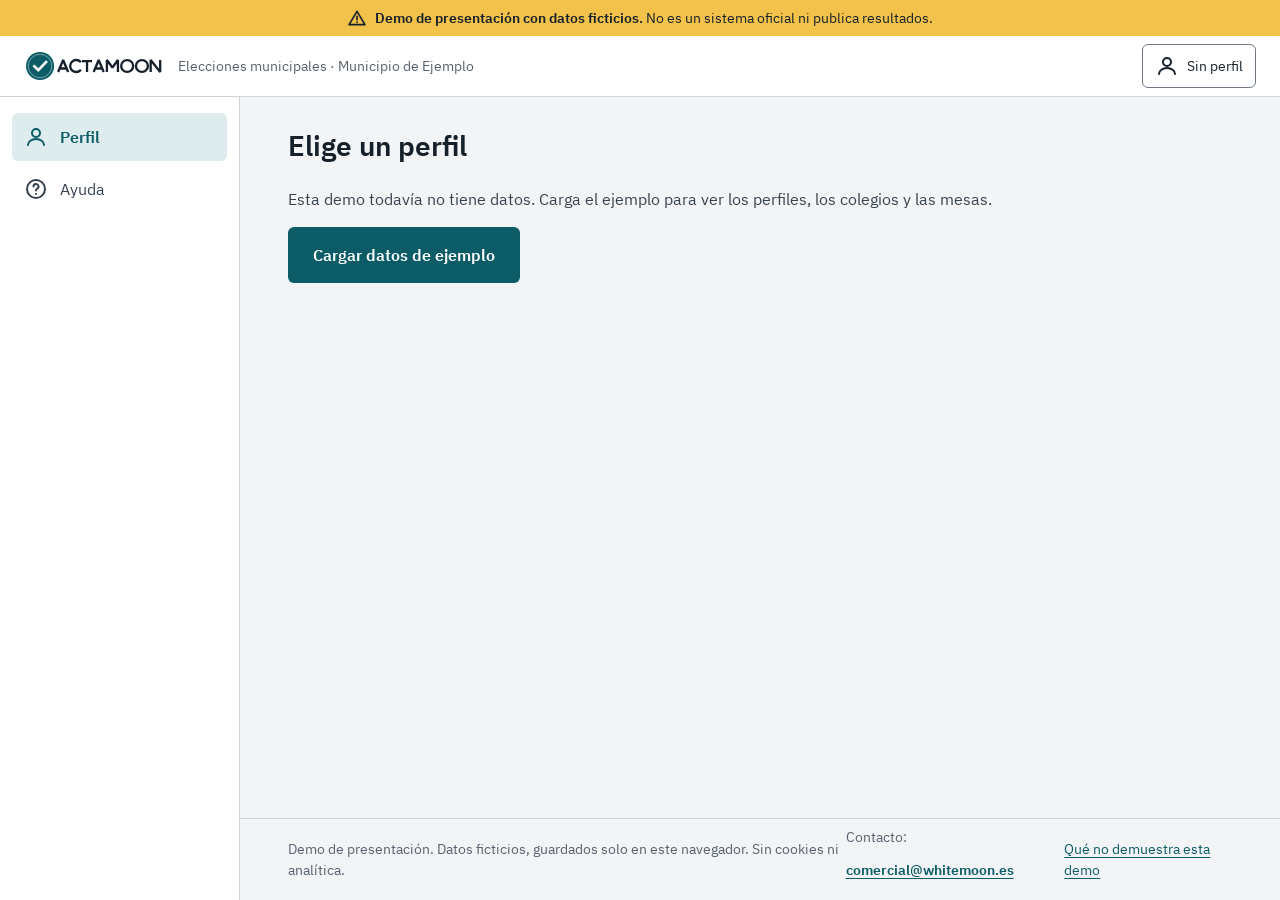
==== index.html @ 0bf652e7 "Fase 5: uso sin conexión con Service Worker y manifest, y avisos de conexión y de versión nueva Co-A" ====
<!doctype html>
<html lang="es">
<head>
  <meta charset="utf-8">
  <meta name="viewport" content="width=device-width, initial-scale=1, viewport-fit=cover">
  <meta http-equiv="Content-Security-Policy" content="default-src 'self'; img-src 'self' blob: data:; object-src 'none'; base-uri 'none'; form-action 'none'">
  <meta name="robots" content="noindex, nofollow">
  <meta name="referrer" content="no-referrer">
  <meta name="description" content="ACTAMOON: demo de presentación con datos ficticios. No es un sistema oficial ni publica resultados.">
  <meta name="theme-color" content="#ffffff">
  <title>ACTAMOON (demo)</title>
  <link rel="icon" type="image/svg+xml" href="assets/icons/actamoon-favicon.svg">
  <link rel="apple-touch-icon" href="assets/icons/apple-touch-icon.png">
  <link rel="manifest" href="manifest.webmanifest">
  <link rel="preload" href="assets/fonts/IBMPlexSans-Regular-Latin1.woff2" as="font" type="font/woff2" crossorigin>
  <link rel="preload" href="assets/fonts/IBMPlexSans-SemiBold-Latin1.woff2" as="font" type="font/woff2" crossorigin>
  <link rel="stylesheet" href="assets/css/tokens.css">
  <link rel="stylesheet" href="assets/css/app.css">
  <link rel="modulepreload" href="js/actas.js">
  <link rel="modulepreload" href="js/auditoria.js">
  <link rel="modulepreload" href="js/config.js">
  <link rel="modulepreload" href="js/consolidado.js">
  <link rel="modulepreload" href="js/contacto.js">
  <link rel="modulepreload" href="js/datos-ejemplo.js">
  <link rel="modulepreload" href="js/db.js">
  <link rel="modulepreload" href="js/documentos.js">
  <link rel="modulepreload" href="js/foto.js">
  <link rel="modulepreload" href="js/hash.js">
  <link rel="modulepreload" href="js/offline.js">
  <link rel="modulepreload" href="js/pdf.js">
  <link rel="modulepreload" href="js/permisos.js">
  <link rel="modulepreload" href="js/ui.js">
  <link rel="modulepreload" href="js/validaciones.js">
  <link rel="modulepreload" href="js/vistas/acta.js">
  <link rel="modulepreload" href="js/vistas/auditoria.js">
  <link rel="modulepreload" href="js/vistas/foto-campo.js">
  <link rel="modulepreload" href="js/vistas/panel.js">
  <link rel="modulepreload" href="js/vistas/reclamacion.js">
  <link rel="modulepreload" href="js/vistas/validacion.js">
  <link rel="modulepreload" href="js/vistas/comun.js">
  <link rel="modulepreload" href="js/vistas/inicio.js">
  <link rel="modulepreload" href="js/vistas/mesas.js">
  <link rel="modulepreload" href="js/vistas/organizacion.js">
  <link rel="modulepreload" href="js/vistas/ayuda.js">
  <script type="module" src="js/app.js"></script>
</head>
<body>
  <a class="salto" href="#contenido">Saltar al contenido</a>

  <p class="banner" role="note">
    <svg class="icono" viewBox="0 0 24 24" aria-hidden="true" focusable="false"><path d="M12 4 2.5 20h19z M12 10v4 M12 17h.01"/></svg>
    <span><strong>Demo de presentación con datos ficticios.</strong> No es un sistema oficial ni publica resultados.</span>
  </p>

  <header class="cabecera">
    <a class="marca" href="#/">
      <img src="assets/img/actamoon-logo.svg" alt="ACTAMOON" width="275" height="64">
    </a>
    <span class="cabecera__ambito" id="ambito"></span>
    <a class="cabecera__perfil" id="perfil-activo" href="#/"></a>
  </header>

  <nav class="nav" aria-label="Principal">
    <ul id="nav-lista" role="list"></ul>
  </nav>

  <main id="contenido" tabindex="-1">
    <noscript><p class="vista">ACTAMOON necesita JavaScript para funcionar.</p></noscript>
  </main>
  <div id="avisos" class="avisos" role="status" aria-live="polite"></div>

  <footer class="pie">
    <p>Demo de presentación. Datos ficticios, guardados solo en este navegador. Sin cookies ni analítica.</p>
    <p class="pie__contacto" id="pie-contacto" hidden></p>
    <p><a href="#/ayuda">Qué no demuestra esta demo</a></p>
  </footer>

  <dialog id="dialogo" class="dialogo" aria-labelledby="dialogo-titulo" aria-describedby="dialogo-texto">
    <h2 id="dialogo-titulo"></h2>
    <p id="dialogo-texto"></p>
    <div class="dialogo__acciones">
      <button type="button" class="boton boton--secundario" id="dialogo-no" autofocus>Cancelar</button>
      <button type="button" class="boton boton--peligro" id="dialogo-si"></button>
    </div>
  </dialog>
</body>
</html>
---- assets/css/tokens.css ----
/* Tokens de ACTAMOON: tinta + petroleo.
   scripts/verifica-contraste.py lee los colores de este archivo: si se anade
   un par texto/fondo nuevo, hay que anadirlo alli. */

@font-face {
  font-family: "IBM Plex Sans";
  font-style: normal;
  font-weight: 400;
  font-display: swap;
  src: url("../fonts/IBMPlexSans-Regular-Latin1.woff2") format("woff2");
}

@font-face {
  font-family: "IBM Plex Sans";
  font-style: normal;
  font-weight: 600;
  font-display: swap;
  src: url("../fonts/IBMPlexSans-SemiBold-Latin1.woff2") format("woff2");
}

@font-face {
  font-family: "IBM Plex Mono";
  font-style: normal;
  font-weight: 400;
  font-display: swap;
  src: url("../fonts/IBMPlexMono-Regular-Latin1.woff2") format("woff2");
}

:root {
  /* Fondos */
  --bg: #f3f4f6;
  --surface: #ffffff;
  --surface-2: #e8ebef;

  /* Texto */
  --ink: #16202b;
  --ink-2: #37424f;
  --muted: #56616f;

  /* Lineas: --line es decorativa, --line-strong delimita controles (3:1) */
  --line: #cfd4db;
  --line-strong: #6f7986;

  /* Acento */
  --accent: #0b5c66;
  --accent-hover: #08474f;
  --accent-tint: #dfecee;

  /* Sobre tinta (cabecera y barra inferior) */
  --on-dark: #f3f4f6;
  --on-dark-muted: #b7c0cb;
  --accent-on-dark: #8fd0d8;

  /* Aviso de demo */
  --aviso: #f2c24b;

  /* Estados: siempre con icono y texto, nunca solo color */
  --ok: #1c6b3c;
  --ok-tint: #e1f0e6;
  --pend: #7a4a00;
  --pend-tint: #faedd2;
  --err: #a1261d;
  --err-hover: #7f1d16;
  --err-tint: #fae5e2;

  /* Barras del panel: las candidaturas se distinguen por tono y trama */
  --serie-1: #16202b;
  --serie-2: #56616f;
  --serie-3: #6f7986;

  /* Tipografia */
  --font-sans: "IBM Plex Sans", system-ui, -apple-system, "Segoe UI", Roboto, Arial, sans-serif;
  --font-mono: "IBM Plex Mono", ui-monospace, Consolas, "Courier New", monospace;
  --text-xs: 0.8125rem;
  --text-sm: 0.875rem;
  --text-md: 1rem;
  --text-lg: 1.125rem;
  --text-xl: 1.375rem;
  --text-2xl: 1.75rem;

  /* Espaciado */
  --s-1: 0.25rem;
  --s-2: 0.5rem;
  --s-3: 0.75rem;
  --s-4: 1rem;
  --s-6: 1.5rem;
  --s-8: 2rem;
  --s-12: 3rem;

  /* Forma */
  --radius-sm: 4px;
  --radius: 6px;
  --control: 3.5rem; /* alto de boton: 56px */

  /* Capas */
  --z-banner: 10;
  --z-nav: 20;
}
---- assets/css/app.css ----
/* ACTAMOON: movil primero. El escritorio empieza en 64rem (1024px). */

*,
*::before,
*::after {
  box-sizing: border-box;
}

/* Un display puesto por clase anularia el atributo hidden: aqui manda siempre. */
[hidden] {
  display: none !important;
}

html {
  -webkit-text-size-adjust: 100%;
  text-size-adjust: 100%;
  /* Que el foco no quede tapado por el banner ni por la barra inferior. */
  scroll-padding: 4.5rem 0 calc(5rem + env(safe-area-inset-bottom));
}

body {
  --nav-alto: 4rem;
  margin: 0;
  min-height: 100dvh;
  display: flex;
  flex-direction: column;
  padding-bottom: calc(var(--nav-alto) + env(safe-area-inset-bottom));
  background: var(--bg);
  color: var(--ink-2);
  font-family: var(--font-sans);
  font-size: var(--text-md);
  line-height: 1.5;
}

h1,
h2 {
  margin: 0;
  color: var(--ink);
  font-weight: 600;
  line-height: 1.2;
  text-wrap: balance;
}

h1 {
  font-size: var(--text-2xl);
}

h3 {
  margin: 0;
  color: var(--ink);
  font-size: var(--text-md);
  font-weight: 600;
}

h2 {
  font-size: var(--text-lg);
}

p,
ul,
dl,
dd {
  margin: 0;
}

ul[role="list"] {
  padding: 0;
  list-style: none;
}

a {
  color: var(--accent);
  text-underline-offset: 0.2em;
}

a:hover {
  color: var(--accent-hover);
}

:focus-visible {
  outline: 3px solid var(--accent);
  outline-offset: 2px;
}

/* El titulo recibe el foco al cambiar de vista; no es un control. */
h1:focus {
  outline: none;
}

.icono {
  flex: none;
  width: 1.5rem;
  height: 1.5rem;
  fill: none;
  stroke: currentColor;
  stroke-width: 2;
  stroke-linecap: round;
  stroke-linejoin: round;
}

.oculto {
  position: absolute;
  width: 1px;
  height: 1px;
  overflow: hidden;
  clip-path: inset(50%);
  white-space: nowrap;
}

.salto {
  position: absolute;
  left: var(--s-2);
  top: -6rem;
  z-index: calc(var(--z-nav) + 1);
  padding: var(--s-3) var(--s-4);
  background: var(--surface);
  color: var(--ink);
  font-weight: 600;
}

.salto:focus {
  top: var(--s-2);
}

/* ---- Banner de demo: siempre a la vista ---------------------------------- */

.banner {
  position: sticky;
  top: 0;
  z-index: var(--z-banner);
  display: flex;
  align-items: center;
  justify-content: center;
  gap: var(--s-2);
  padding: var(--s-2) var(--s-4);
  padding-top: calc(var(--s-2) + env(safe-area-inset-top));
  background: var(--aviso);
  color: var(--ink);
  font-size: var(--text-xs);
  line-height: 1.35;
}

.banner .icono {
  width: 1.25rem;
  height: 1.25rem;
}

/* ---- Cabecera ------------------------------------------------------------- */

.cabecera {
  display: flex;
  align-items: center;
  gap: var(--s-4);
  padding: var(--s-2) var(--s-4);
  border-bottom: 1px solid var(--line);
  background: var(--surface);
  color: var(--ink);
}

/* El logo es para fondo claro: rotulo en tinta y sello en petroleo. */
.marca {
  display: flex;
  flex: none;
  align-items: center;
  min-height: 2.75rem;
}

.marca img {
  display: block;
  width: auto;
  height: 1.75rem;
}

.cabecera__ambito {
  display: none;
  color: var(--muted);
  font-size: var(--text-sm);
}

.cabecera__perfil {
  display: flex;
  align-items: center;
  gap: var(--s-2);
  min-width: 0;
  min-height: 2.75rem;
  margin-left: auto;
  padding: 0 var(--s-3);
  border: 1px solid var(--line-strong);
  border-radius: var(--radius);
  color: var(--ink);
  font-size: var(--text-sm);
  text-decoration: none;
  white-space: nowrap;
}

.cabecera__perfil span:not(.oculto) {
  overflow: hidden;
  text-overflow: ellipsis;
}

.cabecera__perfil:hover {
  background: var(--surface-2);
  color: var(--ink);
}

/* ---- Avisos del sistema: sin conexion y version nueva --------------------- */

.sistema__aviso {
  display: flex;
  flex-wrap: wrap;
  align-items: center;
  gap: var(--s-2) var(--s-3);
  padding: var(--s-2) var(--s-4);
  font-size: var(--text-sm);
}

.sistema__aviso span {
  flex: 1 1 12rem;
}

.sistema__aviso--red {
  background: var(--ink);
  color: var(--on-dark);
}

.sistema__aviso--version {
  border-bottom: 1px solid var(--accent);
  background: var(--accent-tint);
  color: var(--ink);
}

/* ---- Navegacion: barra inferior en movil, lateral en escritorio ---------- */

.nav {
  position: fixed;
  inset: auto 0 0;
  z-index: var(--z-nav);
  padding-bottom: env(safe-area-inset-bottom);
  background: var(--ink);
}

.nav ul {
  display: flex;
  margin: 0;
}

.nav li {
  flex: 1;
}

.nav a {
  display: flex;
  flex-direction: column;
  align-items: center;
  justify-content: center;
  gap: var(--s-1);
  height: var(--nav-alto);
  border-top: 3px solid transparent;
  color: var(--on-dark-muted);
  font-size: var(--text-xs);
  text-decoration: none;
}

.nav a:hover {
  color: var(--on-dark);
}

.nav a[aria-current="page"] {
  border-top-color: var(--accent-on-dark);
  color: var(--on-dark);
  font-weight: 600;
}

.nav a:focus-visible {
  outline-color: var(--aviso);
  outline-offset: -3px;
}

/* ---- Contenido ------------------------------------------------------------ */

main {
  flex: 1;
  width: 100%;
  padding: var(--s-6) var(--s-4) var(--s-8);
}

main:focus {
  outline: none;
}

.vista {
  display: flex;
  flex-direction: column;
  gap: var(--s-6);
  max-width: 44rem;
  margin: 0 auto;
}

.vista--texto p,
.vista--texto dd {
  max-width: 65ch;
  text-wrap: pretty;
}

.entradilla {
  margin-top: calc(var(--s-4) * -1);
  color: var(--muted);
}

.grupo {
  display: flex;
  flex-direction: column;
  align-items: flex-start;
  gap: var(--s-3);
}

.grupo > ul {
  align-self: stretch;
}

.vacio {
  display: flex;
  flex-direction: column;
  align-items: flex-start;
  gap: var(--s-4);
}

.volver {
  display: inline-flex;
  align-items: center;
  align-self: flex-start;
  gap: var(--s-1);
  min-height: 2.75rem;
  margin: calc(var(--s-3) * -1) 0 calc(var(--s-4) * -1) calc(var(--s-1) * -1);
  font-weight: 600;
  text-decoration: none;
}

/* ---- Botones -------------------------------------------------------------- */

.boton {
  display: inline-flex;
  align-items: center;
  justify-content: center;
  gap: var(--s-2);
  min-height: var(--control);
  padding: 0 var(--s-6);
  border: 1px solid transparent;
  border-radius: var(--radius);
  background: var(--accent);
  color: var(--surface);
  font: inherit;
  font-weight: 600;
  cursor: pointer;
  touch-action: manipulation;
  transition: background-color 150ms ease-out;
}

.boton:hover {
  background: var(--accent-hover);
}

/* Un boton puede ser un enlace: que no herede el subrayado ni el color de a:hover. */
a.boton {
  text-decoration: none;
}

a.boton:hover {
  color: var(--surface);
}

a.boton--secundario:hover {
  color: var(--ink);
}

.boton--secundario {
  border-color: var(--line-strong);
  background: var(--surface);
  color: var(--ink);
}

.boton--secundario:hover {
  background: var(--surface-2);
}

.boton--menor {
  min-height: 2.75rem;
  padding: 0 var(--s-4);
  font-size: var(--text-sm);
}

.boton:disabled {
  opacity: 0.5;
  cursor: progress;
}

/* El selector de archivo esta oculto; su etiqueta hace de boton. */
.oculto:focus-visible + .boton {
  outline: 3px solid var(--accent);
  outline-offset: 2px;
}

.boton--peligro {
  background: var(--err);
}

.boton--peligro:hover {
  background: var(--err-hover);
}

/* ---- Selector de perfil --------------------------------------------------- */

.perfiles {
  display: grid;
  grid-template-columns: repeat(auto-fill, minmax(15rem, 1fr));
  gap: var(--s-2);
}

.perfil {
  display: grid;
  grid-template-columns: 1fr auto;
  align-items: center;
  gap: 0 var(--s-3);
  width: 100%;
  min-height: 4rem;
  padding: var(--s-2) var(--s-4);
  border: 1px solid var(--line-strong);
  border-radius: var(--radius);
  background: var(--surface);
  color: var(--ink);
  font: inherit;
  text-align: left;
  cursor: pointer;
  touch-action: manipulation;
  transition: background-color 150ms ease-out;
}

.perfil:hover {
  background: var(--surface-2);
}

.perfil[aria-pressed="true"] {
  border-color: var(--accent);
  box-shadow: inset 0 0 0 1px var(--accent);
  background: var(--accent-tint);
}

.perfil__nombre {
  font-weight: 600;
}

.perfil__ambito {
  grid-column: 1;
  color: var(--ink-2);
  font-size: var(--text-sm);
}

.perfil__activo {
  grid-column: 2;
  grid-row: 1 / span 2;
  color: var(--accent);
  font-size: var(--text-sm);
  font-weight: 600;
}

/* ---- Notas, avisos y chips ------------------------------------------------ */

.nota,
.aviso {
  display: flex;
  align-items: flex-start;
  gap: var(--s-2);
  padding: var(--s-3) var(--s-4);
  border: 1px solid;
  border-radius: var(--radius);
  color: var(--ink);
}

.nota--pend {
  border-color: var(--pend);
  background: var(--pend-tint);
}

.nota--pend .icono {
  color: var(--pend);
}

.nota--neutra {
  border-color: var(--line-strong);
  background: var(--surface);
}

.nota--neutra .icono {
  color: var(--muted);
}

.nota--ok {
  border-color: var(--ok);
  background: var(--ok-tint);
}

.nota--ok .icono {
  color: var(--ok);
}

.nota--error {
  border-color: var(--err);
  background: var(--err-tint);
}

.nota--error .icono {
  color: var(--err);
}

.nota p {
  margin-top: var(--s-1);
}

.avisos {
  position: fixed;
  inset: auto var(--s-4) calc(var(--nav-alto) + env(safe-area-inset-bottom) + var(--s-3));
  z-index: var(--z-nav);
  display: flex;
  justify-content: center;
  pointer-events: none;
}

.aviso {
  max-width: 32rem;
  pointer-events: auto;
}

.aviso--ok {
  border-color: var(--ok);
  background: var(--ok-tint);
}

.aviso--ok .icono {
  color: var(--ok);
}

.aviso--error {
  border-color: var(--err);
  background: var(--err-tint);
}

.aviso--error .icono {
  color: var(--err);
}

.chip {
  display: inline-flex;
  align-items: center;
  gap: var(--s-1);
  padding: var(--s-1) var(--s-3) var(--s-1) var(--s-2);
  border-radius: var(--radius-sm);
  font-size: var(--text-sm);
  font-weight: 600;
  white-space: nowrap;
}

.chip .icono {
  width: 1.125rem;
  height: 1.125rem;
}

.chip--pend {
  background: var(--pend-tint);
  color: var(--pend);
}

.chip--neutro {
  background: var(--surface-2);
  color: var(--ink-2);
}

.chip--err {
  background: var(--err-tint);
  color: var(--err);
}

.chip--ok {
  background: var(--ok-tint);
  color: var(--ok);
}

.chips {
  display: inline-flex;
  flex-wrap: wrap;
  gap: var(--s-1);
}

.fila .chips {
  justify-content: flex-end;
}

/* ---- Listas de mesas ------------------------------------------------------ */

.filas {
  border: 1px solid var(--line);
  border-radius: var(--radius);
  background: var(--surface);
}

.filas li + li {
  border-top: 1px solid var(--line);
}

.fila {
  display: flex;
  align-items: center;
  gap: var(--s-3);
  min-height: var(--control);
  padding: var(--s-2) var(--s-3) var(--s-2) var(--s-4);
  color: var(--ink);
  text-decoration: none;
}

.fila:hover {
  background: var(--surface-2);
  color: var(--ink);
}

.fila:focus-visible {
  outline-offset: -3px;
}

.fila__titulo {
  flex: 1;
  font-weight: 600;
  font-variant-numeric: tabular-nums;
}

.fila > .icono {
  color: var(--muted);
}

/* ---- Ficha de mesa y limites de la demo ----------------------------------- */

.ficha {
  display: grid;
  grid-template-columns: repeat(auto-fill, minmax(10rem, 1fr));
  gap: var(--s-4);
  padding: var(--s-4);
  border: 1px solid var(--line);
  border-radius: var(--radius);
  background: var(--surface);
}

.ficha dt {
  color: var(--muted);
  font-size: var(--text-sm);
}

.ficha dd {
  color: var(--ink);
  font-weight: 600;
}

.limites {
  display: flex;
  flex-direction: column;
  gap: var(--s-4);
}

.limites dt {
  color: var(--ink);
  font-weight: 600;
}

/* ---- Captura de acta ------------------------------------------------------ */

.grupo > .nota,
.grupo > .foto,
.grupo > .campos,
.grupo > .campos-grupo,
.grupo > .descuadre,
.grupo > .devolucion,
.grupo > .contadores,
.grupo > .desplazable,
.grupo > section,
.grupo > .acciones,
.grupo > .reclamaciones,
.grupo > .tabla,
.grupo > .evidencia {
  align-self: stretch;
}

.foto {
  display: flex;
  flex-direction: column;
  gap: var(--s-3);
}

.foto:empty {
  display: none;
}

.foto__imagen {
  display: block;
  width: auto;
  max-width: 100%;
  height: auto;
  max-height: 28rem;
  border: 1px solid var(--line-strong);
  border-radius: var(--radius-sm);
  background: var(--surface);
}

.evidencia {
  display: flex;
  flex-direction: column;
  gap: var(--s-3);
}

.evidencia dt {
  color: var(--muted);
  font-size: var(--text-sm);
}

.evidencia dd {
  color: var(--ink);
}

.evidencia dd + dd {
  margin-top: var(--s-2);
}

.evidencia__nota,
.evidencia dd.evidencia__nota {
  margin-top: 0;
  color: var(--muted);
  font-size: var(--text-sm);
}

.huella {
  display: block;
  font-family: var(--font-mono);
  font-size: var(--text-sm);
  overflow-wrap: anywhere;
}

.campos {
  display: grid;
  grid-template-columns: repeat(auto-fill, minmax(9.5rem, 1fr));
  gap: var(--s-4);
}

.campos-grupo,
.descuadre,
.devolucion {
  min-width: 0;
  margin: 0;
  padding: 0;
  border: 0;
}

.campos-grupo legend,
.descuadre legend,
.devolucion legend {
  margin-bottom: var(--s-3);
  padding: 0;
  color: var(--ink);
  font-weight: 600;
}

.campo {
  display: flex;
  flex-direction: column;
  gap: var(--s-1);
}

.campo label {
  color: var(--ink);
  font-size: var(--text-sm);
  font-weight: 600;
}

.campo__entrada {
  width: 100%;
  height: var(--control);
  padding: 0 var(--s-3);
  border: 1px solid var(--line-strong);
  border-radius: var(--radius);
  background: var(--surface);
  color: var(--ink);
  font: inherit;
  font-size: var(--text-xl);
  font-variant-numeric: tabular-nums;
}

.campo__entrada--texto {
  height: auto;
  padding: var(--s-3);
  font-size: var(--text-md);
  resize: vertical;
}

.campo__entrada[aria-invalid="true"] {
  border-color: var(--err);
  box-shadow: inset 0 0 0 1px var(--err);
}

.campo__error {
  color: var(--err);
  font-size: var(--text-sm);
  font-weight: 600;
}

.campo__ayuda {
  color: var(--muted);
  font-size: var(--text-sm);
}

.descuadre:not([hidden]),
.devolucion:not([hidden]) {
  display: flex;
  flex-direction: column;
  gap: var(--s-3);
  padding: var(--s-4);
  border: 1px solid var(--err);
  border-radius: var(--radius);
  background: var(--surface);
}

.casilla {
  display: flex;
  align-items: center;
  gap: var(--s-3);
  min-height: var(--control);
  color: var(--ink);
  font-weight: 600;
  cursor: pointer;
}

.casilla input {
  flex: none;
  width: 1.5rem;
  height: 1.5rem;
  accent-color: var(--accent);
}

.pendientes {
  margin: 0;
  padding-left: var(--s-6);
  color: var(--err);
  font-weight: 600;
}

.foto__imagen--menor {
  max-height: 14rem;
}

/* ---- Validacion, reclamaciones y auditoria -------------------------------- */

.acciones {
  display: flex;
  flex-wrap: wrap;
  gap: var(--s-3);
}

.reclamaciones,
.registro {
  display: flex;
  flex-direction: column;
  margin: 0;
  padding: 0;
  list-style: none;
  border: 1px solid var(--line);
  border-radius: var(--radius);
  background: var(--surface);
}

.reclamaciones li,
.registro li {
  display: flex;
  flex-direction: column;
  gap: var(--s-2);
  padding: var(--s-4);
}

.reclamaciones li + li,
.registro li + li {
  border-top: 1px solid var(--line);
}

.reclamaciones__meta,
.registro__meta {
  color: var(--muted);
  font-size: var(--text-sm);
  font-variant-numeric: tabular-nums;
}

.reclamaciones__texto {
  color: var(--ink);
  white-space: pre-wrap;
  overflow-wrap: anywhere;
}

.registro__accion {
  color: var(--ink);
  font-weight: 600;
}

.registro__detalle {
  overflow-wrap: anywhere;
}

.tabla.tabla--cifras {
  max-width: 28rem;
}

.tabla.tabla--cifras td {
  font-family: var(--font-mono);
  text-align: right;
}

/* ---- Panel consolidado ---------------------------------------------------- */

.contadores {
  display: grid;
  grid-template-columns: repeat(auto-fill, minmax(11rem, 1fr));
  gap: var(--s-2);
}

.contador {
  display: flex;
  align-items: center;
  justify-content: space-between;
  gap: var(--s-3);
  padding: var(--s-3) var(--s-4);
  border: 1px solid var(--line);
  border-radius: var(--radius);
  background: var(--surface);
}

.contador dd {
  color: var(--ink);
  font-family: var(--font-mono);
  font-size: var(--text-xl);
}

.tabla.tabla--suma {
  max-width: 40rem;
}

.tabla.tabla--suma td {
  font-family: var(--font-mono);
  text-align: right;
}

.tabla.tabla--suma .tabla__barra {
  width: 40%;
}

/* La trama distingue cada candidatura aunque no se vea el tono. */
.barra {
  display: block;
  height: 1rem;
  border: 1px solid var(--line-strong);
  border-radius: 2px;
  background: var(--surface);
}

.barra__lleno {
  display: block;
  height: 100%;
}

.barra__lleno--1 {
  background: var(--serie-1);
}

.barra__lleno--2 {
  background: repeating-linear-gradient(45deg, var(--serie-2) 0 4px, var(--surface) 4px 7px);
}

.barra__lleno--3 {
  background:
    radial-gradient(circle at 3px 3px, var(--surface) 1.5px, transparent 1.6px) 0 0 / 6px 6px,
    var(--serie-3);
}

.provisional {
  padding: var(--s-4);
  border: 1px dashed var(--pend);
  border-radius: var(--radius);
}

.provisional h2 .chip {
  vertical-align: middle;
}

.desplazable {
  overflow-x: auto;
  border: 1px solid var(--line);
  border-radius: var(--radius);
}

.tabla.tabla--desglose {
  min-width: 38rem;
}

.tabla.tabla--desglose .num {
  font-family: var(--font-mono);
  text-align: right;
}

.tabla.tabla--desglose abbr {
  text-decoration: none;
}

.tabla.tabla--desglose tfoot th,
.tabla.tabla--desglose tfoot td {
  border-bottom: 0;
  background: var(--surface-2);
  color: var(--ink);
  font-weight: 600;
}

/* ---- Tablas --------------------------------------------------------------- */

.tabla {
  width: 100%;
  border-collapse: collapse;
  font-variant-numeric: tabular-nums;
}

.tabla caption {
  padding-bottom: var(--s-2);
  text-align: left;
}

.tabla__titulo {
  color: var(--ink);
  font-size: var(--text-lg);
  font-weight: 600;
}

.tabla__nota {
  margin-left: var(--s-3);
  color: var(--muted);
}

.tabla th,
.tabla td {
  padding: var(--s-3) var(--s-4);
  border-bottom: 1px solid var(--line);
  background: var(--surface);
  text-align: left;
}

.tabla thead th {
  background: var(--surface-2);
  color: var(--ink-2);
  font-size: var(--text-sm);
  font-weight: 600;
}

.tabla tbody th {
  width: 50%;
  font-weight: 600;
}

.tabla a {
  display: inline-block;
  padding: var(--s-2) 0;
}

/* ---- Pie ------------------------------------------------------------------ */

.pie {
  display: flex;
  flex-direction: column;
  gap: var(--s-1);
  padding: var(--s-4);
  border-top: 1px solid var(--line);
  color: var(--muted);
  font-size: var(--text-sm);
}

.pie a {
  display: inline-flex;
  align-items: center;
  min-height: 2.75rem;
}

.pie__contacto {
  display: flex;
  flex-wrap: wrap;
  align-items: center;
  gap: 0 var(--s-2);
}

/* Enlace de contacto: 44px de alto para el dedo, y que un correo largo parta. */
.contacto {
  display: inline-flex;
  align-items: center;
  min-height: 2.75rem;
  font-weight: 600;
  overflow-wrap: anywhere;
}

/* ---- Dialogo de confirmacion ---------------------------------------------- */

.dialogo {
  width: min(28rem, calc(100vw - 2rem));
  padding: var(--s-6);
  border: 1px solid var(--line-strong);
  border-radius: var(--radius);
  background: var(--surface);
  color: var(--ink-2);
}

.dialogo::backdrop {
  background: rgb(22 32 43 / 0.6);
}

.dialogo h2 {
  margin-bottom: var(--s-3);
  font-size: var(--text-xl);
}

.dialogo__acciones {
  display: flex;
  flex-wrap: wrap;
  justify-content: flex-end;
  gap: var(--s-3);
  margin-top: var(--s-6);
}

.dialogo__acciones .boton {
  flex: 1 1 10rem;
}

/* ---- Escritorio ----------------------------------------------------------- */

@media (min-width: 64rem) {
  html {
    scroll-padding-bottom: 0;
  }

  body {
    display: grid;
    grid-template-columns: 15rem 1fr;
    grid-template-rows: auto auto auto 1fr auto;
    grid-template-areas:
      "banner banner"
      "cabecera cabecera"
      "sistema sistema"
      "nav contenido"
      "nav pie";
    padding-bottom: 0;
  }

  .banner {
    grid-area: banner;
    font-size: var(--text-sm);
  }

  .cabecera {
    grid-area: cabecera;
    padding: var(--s-2) var(--s-6);
  }

  .marca img {
    height: 2rem;
  }

  .cabecera__ambito {
    display: inline;
  }

  .sistema {
    grid-area: sistema;
  }

  .sistema__aviso {
    padding: var(--s-2) var(--s-6);
  }

  .nav {
    grid-area: nav;
    position: static;
    padding: var(--s-4) var(--s-3);
    border-right: 1px solid var(--line);
    background: var(--surface);
  }

  .nav ul {
    position: sticky;
    top: 4rem;
    flex-direction: column;
    gap: var(--s-1);
  }

  .nav a {
    flex-direction: row;
    justify-content: flex-start;
    gap: var(--s-3);
    height: 3rem;
    padding: 0 var(--s-3);
    border-top: 0;
    border-radius: var(--radius);
    color: var(--ink-2);
    font-size: var(--text-md);
  }

  .nav a:hover {
    background: var(--surface-2);
    color: var(--ink);
  }

  .nav a[aria-current="page"] {
    background: var(--accent-tint);
    color: var(--accent);
  }

  .nav a:focus-visible {
    outline-color: var(--accent);
  }

  main {
    grid-area: contenido;
    padding: var(--s-8) var(--s-12) var(--s-12);
  }

  .vista {
    max-width: 56rem;
    margin: 0;
  }

  .vista--ancha {
    max-width: 68rem;
  }

  .pie {
    grid-area: pie;
    flex-direction: row;
    align-items: center;
    justify-content: space-between;
    padding: var(--s-2) var(--s-12);
  }

  .avisos {
    inset: auto var(--s-6) var(--s-6) auto;
  }
}

@media (prefers-reduced-motion: reduce) {
  * {
    transition: none !important;
  }
}
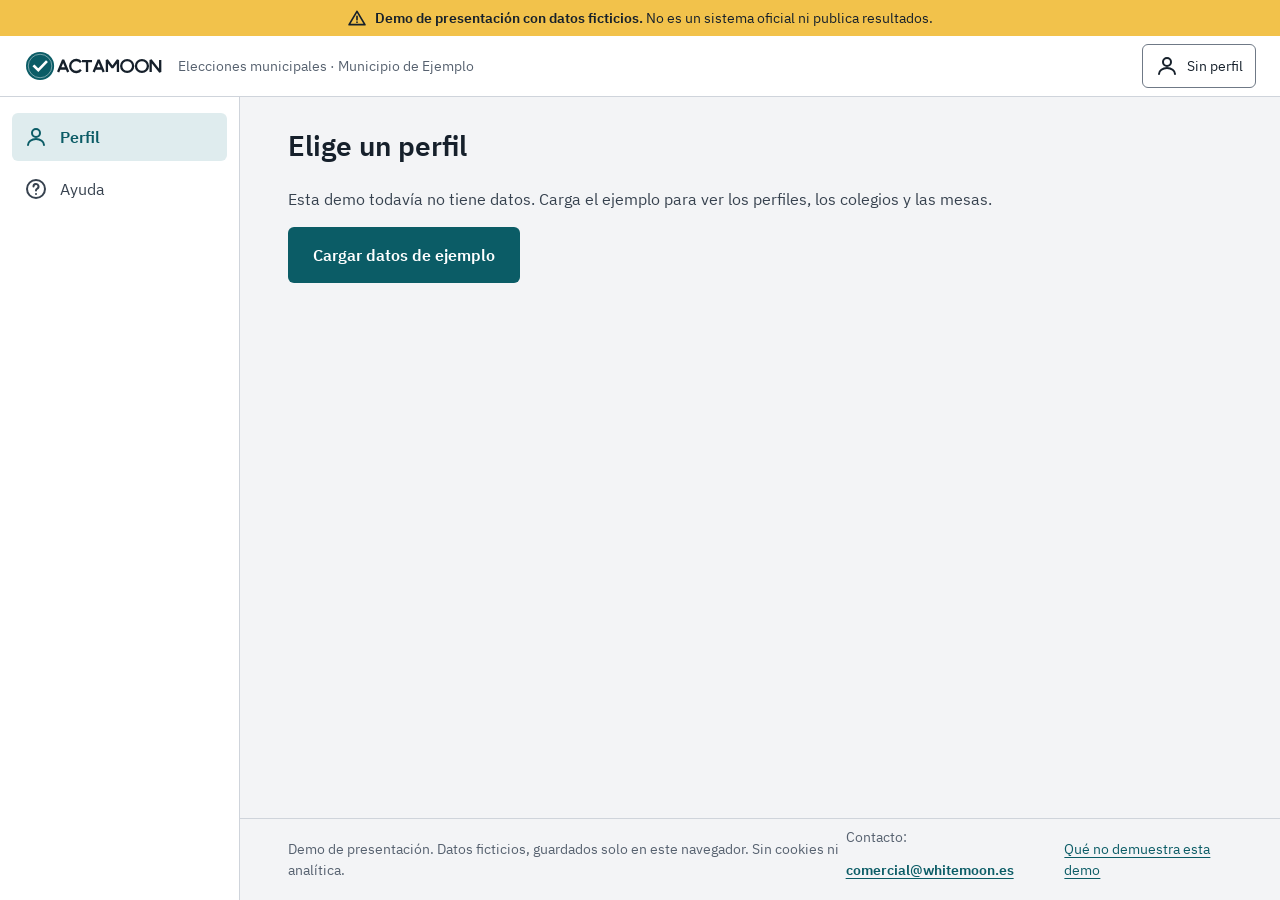
==== commit d6d9de17: "Fase 7: gestión de colegios, mesas y equipo, con auditoría de cada cambio Co-Authored-By: Claude Opu" ====
--- a/index.html
+++ b/index.html
@@ -25,15 +25,19 @@
   <link rel="modulepreload" href="js/db.js">
   <link rel="modulepreload" href="js/documentos.js">
   <link rel="modulepreload" href="js/foto.js">
+  <link rel="modulepreload" href="js/gestion.js">
   <link rel="modulepreload" href="js/hash.js">
+  <link rel="modulepreload" href="js/kpi.js">
   <link rel="modulepreload" href="js/offline.js">
   <link rel="modulepreload" href="js/pdf.js">
   <link rel="modulepreload" href="js/permisos.js">
   <link rel="modulepreload" href="js/ui.js">
   <link rel="modulepreload" href="js/validaciones.js">
   <link rel="modulepreload" href="js/vistas/acta.js">
+  <link rel="modulepreload" href="js/vistas/actividad.js">
   <link rel="modulepreload" href="js/vistas/auditoria.js">
   <link rel="modulepreload" href="js/vistas/foto-campo.js">
+  <link rel="modulepreload" href="js/vistas/gestion.js">
   <link rel="modulepreload" href="js/vistas/panel.js">
   <link rel="modulepreload" href="js/vistas/reclamacion.js">
   <link rel="modulepreload" href="js/vistas/validacion.js">
--- a/assets/css/app.css
+++ b/assets/css/app.css
@@ -635,6 +635,28 @@
   color: var(--muted);
 }
 
+.filas--perfiles li {
+  display: flex;
+  flex-wrap: wrap;
+  align-items: center;
+  gap: var(--s-2) var(--s-3);
+  padding: var(--s-2) var(--s-3) var(--s-2) var(--s-4);
+}
+
+.filas--perfiles .fila__titulo {
+  flex: 1 1 8rem;
+}
+
+.perfil:disabled {
+  background: var(--surface-2);
+  color: var(--ink-2);
+  cursor: not-allowed;
+}
+
+.perfil__activo--no {
+  color: var(--ink-2);
+}
+
 /* ---- Ficha de mesa y limites de la demo ----------------------------------- */
 
 .ficha {
@@ -677,6 +699,7 @@
 .grupo > .descuadre,
 .grupo > .devolucion,
 .grupo > .contadores,
+.grupo > .filas,
 .grupo > .desplazable,
 .grupo > section,
 .grupo > .acciones,
@@ -789,6 +812,21 @@
   font-variant-numeric: tabular-nums;
 }
 
+/* Nombre o desplegable: texto corriente, no cifra. */
+.campo__entrada--nombre {
+  max-width: 28rem;
+  font-size: var(--text-md);
+}
+
+.grupo--formulario > .campo {
+  align-self: stretch;
+}
+
+.campo__entrada:disabled {
+  background: var(--surface-2);
+  color: var(--ink-2);
+}
+
 .campo__entrada--texto {
   height: auto;
   padding: var(--s-3);
@@ -979,6 +1017,25 @@
   background:
     radial-gradient(circle at 3px 3px, var(--surface) 1.5px, transparent 1.6px) 0 0 / 6px 6px,
     var(--serie-3);
+}
+
+/* Cuarta trama: rejilla clara, para lo que no tiene acta. */
+.barra__lleno--4 {
+  background:
+    repeating-linear-gradient(90deg, var(--serie-3) 0 1px, transparent 1px 5px),
+    repeating-linear-gradient(0deg, var(--serie-3) 0 1px, transparent 1px 5px),
+    var(--surface);
+}
+
+.tabla.tabla--kpi .num {
+  font-family: var(--font-mono);
+  text-align: right;
+  white-space: nowrap;
+}
+
+.tabla.tabla--kpi .tabla__barra {
+  width: 30%;
+  min-width: 5rem;
 }
 
 .provisional {
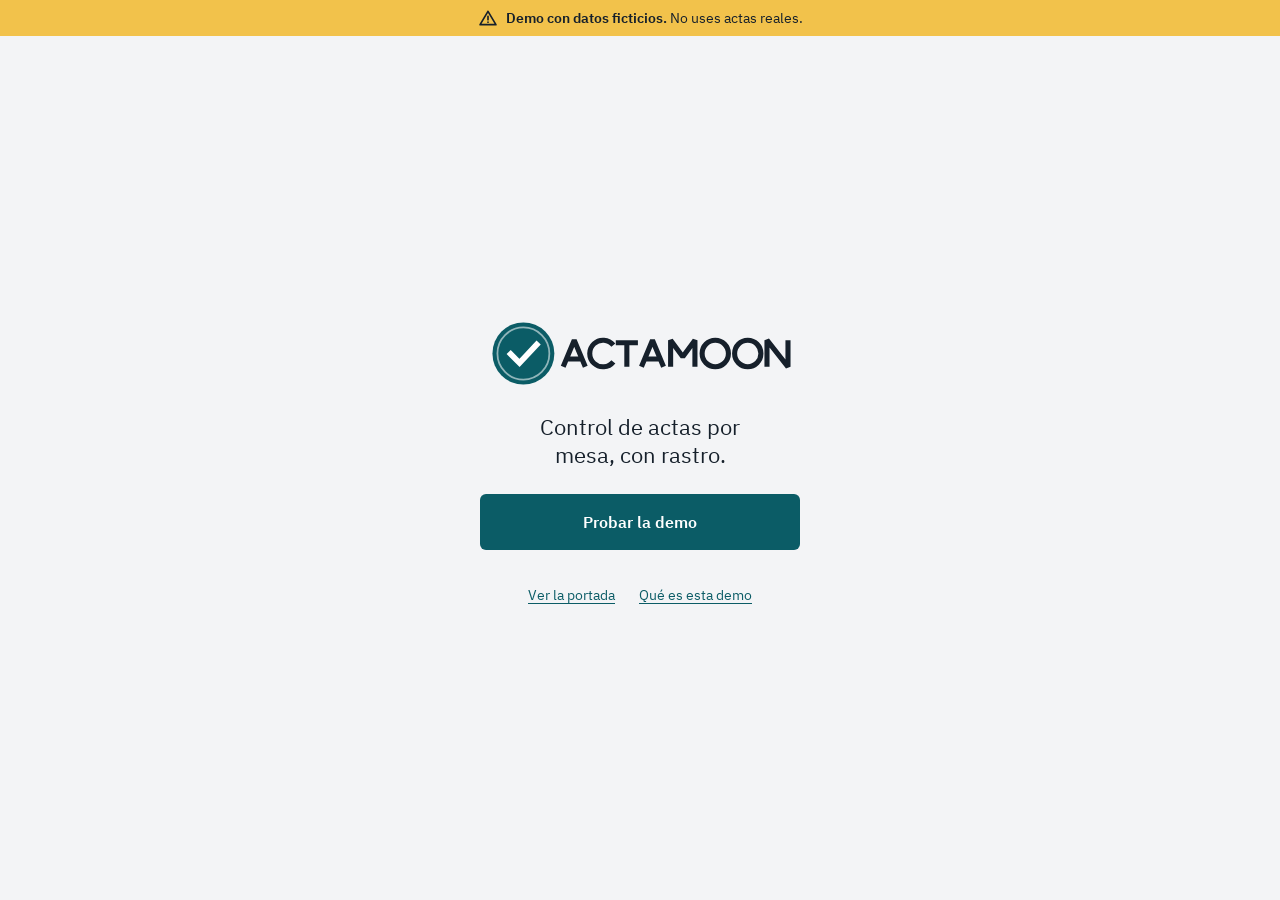
==== commit 6614e30a: "Pantalla de entrada: bienvenida, selector por rol y arranque directo con perfil Co-Authored-By: Clau" ====
--- a/index.html
+++ b/index.html
@@ -48,12 +48,13 @@
   <link rel="modulepreload" href="js/vistas/ayuda.js">
   <script type="module" src="js/app.js"></script>
 </head>
-<body>
+<body class="arrancando">
   <a class="salto" href="#contenido">Saltar al contenido</a>
 
   <p class="banner" role="note">
     <svg class="icono" viewBox="0 0 24 24" aria-hidden="true" focusable="false"><path d="M12 4 2.5 20h19z M12 10v4 M12 17h.01"/></svg>
-    <span><strong>Demo de presentación con datos ficticios.</strong> No es un sistema oficial ni publica resultados.</span>
+    <span id="banner-app"><strong>Demo de presentación con datos ficticios.</strong> No es un sistema oficial ni publica resultados.</span>
+    <span id="banner-entrada" hidden><strong>Demo con datos ficticios.</strong> No uses actas reales.</span>
   </p>
 
   <header class="cabecera">
@@ -61,7 +62,7 @@
       <img src="assets/img/actamoon-logo.svg" alt="ACTAMOON" width="275" height="64">
     </a>
     <span class="cabecera__ambito" id="ambito"></span>
-    <a class="cabecera__perfil" id="perfil-activo" href="#/"></a>
+    <a class="cabecera__perfil" id="perfil-activo" href="#/perfil" hidden></a>
   </header>
 
   <nav class="nav" aria-label="Principal">
--- a/assets/css/app.css
+++ b/assets/css/app.css
@@ -193,9 +193,25 @@
   white-space: nowrap;
 }
 
-.cabecera__perfil span:not(.oculto) {
+.cabecera__perfil-texto {
+  display: flex;
+  flex-direction: column;
+  min-width: 0;
+  line-height: 1.2;
+}
+
+.cabecera__perfil-texto span:not(.oculto) {
   overflow: hidden;
   text-overflow: ellipsis;
+}
+
+.cabecera__perfil-nombre {
+  font-weight: 600;
+}
+
+.cabecera__perfil-accion {
+  color: var(--accent);
+  font-size: var(--text-xs);
 }
 
 .cabecera__perfil:hover {
@@ -227,6 +243,177 @@
   border-bottom: 1px solid var(--accent);
   background: var(--accent-tint);
   color: var(--ink);
+}
+
+/* Hasta saber que pantalla toca, la cabecera, la barra y el pie no se ven:
+   asi la bienvenida no parpadea con el marco de la app. */
+.arrancando .cabecera,
+.arrancando .nav,
+.arrancando .pie {
+  visibility: hidden;
+}
+
+/* ---- Bienvenida: a pantalla completa, sin cabecera ni navegacion ----------- */
+
+.es-bienvenida {
+  padding-bottom: 0;
+}
+
+.es-bienvenida .cabecera,
+.es-bienvenida .nav,
+.es-bienvenida .pie {
+  display: none;
+}
+
+.es-bienvenida main {
+  display: flex;
+  padding: var(--s-6) max(var(--s-4), env(safe-area-inset-right)) calc(var(--s-6) + env(safe-area-inset-bottom)) max(var(--s-4), env(safe-area-inset-left));
+}
+
+.bienvenida {
+  display: flex;
+  flex: 1;
+  flex-direction: column;
+  align-items: center;
+  justify-content: center;
+  gap: var(--s-6);
+  text-align: center;
+}
+
+.bienvenida__logo img {
+  display: block;
+  width: min(72vw, 19rem);
+  height: auto;
+}
+
+.bienvenida__frase {
+  max-width: 22rem;
+  color: var(--ink);
+  font-size: var(--text-xl);
+  line-height: 1.3;
+  text-wrap: balance;
+}
+
+.boton--grande {
+  width: min(100%, 20rem);
+  min-height: 4rem;
+  font-size: var(--text-lg);
+}
+
+.bienvenida__enlaces {
+  display: flex;
+  flex-wrap: wrap;
+  justify-content: center;
+  gap: 0 var(--s-6);
+  font-size: var(--text-sm);
+}
+
+.bienvenida__enlaces a {
+  display: inline-flex;
+  align-items: center;
+  min-height: 2.75rem;
+}
+
+/* Entrada sutil. El contenido es visible sin ella; solo si no se ha pedido
+   menos movimiento. */
+@media (prefers-reduced-motion: no-preference) {
+  .bienvenida > * {
+    animation: entra 420ms cubic-bezier(0.22, 1, 0.36, 1) backwards;
+  }
+
+  .bienvenida > :nth-child(2) {
+    animation-delay: 70ms;
+  }
+
+  .bienvenida > :nth-child(3) {
+    animation-delay: 140ms;
+  }
+
+  .bienvenida > :nth-child(4) {
+    animation-delay: 210ms;
+  }
+}
+
+@keyframes entra {
+  from {
+    opacity: 0;
+    transform: translateY(0.5rem);
+  }
+}
+
+/* ---- Selector de perfil: una tarjeta por rol -------------------------------- */
+
+.roles {
+  display: flex;
+  flex-direction: column;
+  gap: var(--s-3);
+}
+
+.rol__grupo {
+  display: flex;
+  flex-direction: column;
+  gap: var(--s-2);
+}
+
+.rol {
+  display: flex;
+  align-items: center;
+  gap: var(--s-4);
+  width: 100%;
+  min-height: 5rem;
+  padding: var(--s-3) var(--s-4);
+  border: 1px solid var(--line-strong);
+  border-radius: var(--radius);
+  background: var(--surface);
+  color: var(--ink);
+  font: inherit;
+  text-align: left;
+  cursor: pointer;
+  touch-action: manipulation;
+  transition: background-color 150ms ease-out;
+}
+
+.rol:hover {
+  background: var(--surface-2);
+}
+
+.rol[aria-expanded="true"],
+.rol[aria-pressed="true"] {
+  border-color: var(--accent);
+  box-shadow: inset 0 0 0 1px var(--accent);
+  background: var(--accent-tint);
+}
+
+.rol > .icono {
+  width: 2rem;
+  height: 2rem;
+  color: var(--accent);
+}
+
+.rol__texto {
+  display: flex;
+  flex: 1;
+  flex-direction: column;
+}
+
+.rol__nombre {
+  font-size: var(--text-lg);
+  font-weight: 600;
+}
+
+.rol__linea {
+  color: var(--ink-2);
+  font-size: var(--text-sm);
+}
+
+.rol__cuantos {
+  color: var(--ink-2);
+  font-size: var(--text-sm);
+  white-space: nowrap;
+}
+
+.rol__grupo .perfiles {
+  padding-left: var(--s-4);
 }
 
 /* ---- Navegacion: barra inferior en movil, lateral en escritorio ---------- */
@@ -1210,6 +1397,11 @@
     padding-bottom: 0;
   }
 
+  /* La bienvenida no tiene lateral: el contenido ocupa todo el ancho. */
+  .es-bienvenida main {
+    grid-column: 1 / -1;
+  }
+
   .banner {
     grid-area: banner;
     font-size: var(--text-sm);
@@ -1307,5 +1499,6 @@
 @media (prefers-reduced-motion: reduce) {
   * {
     transition: none !important;
-  }
-}
+    animation: none !important;
+  }
+}
